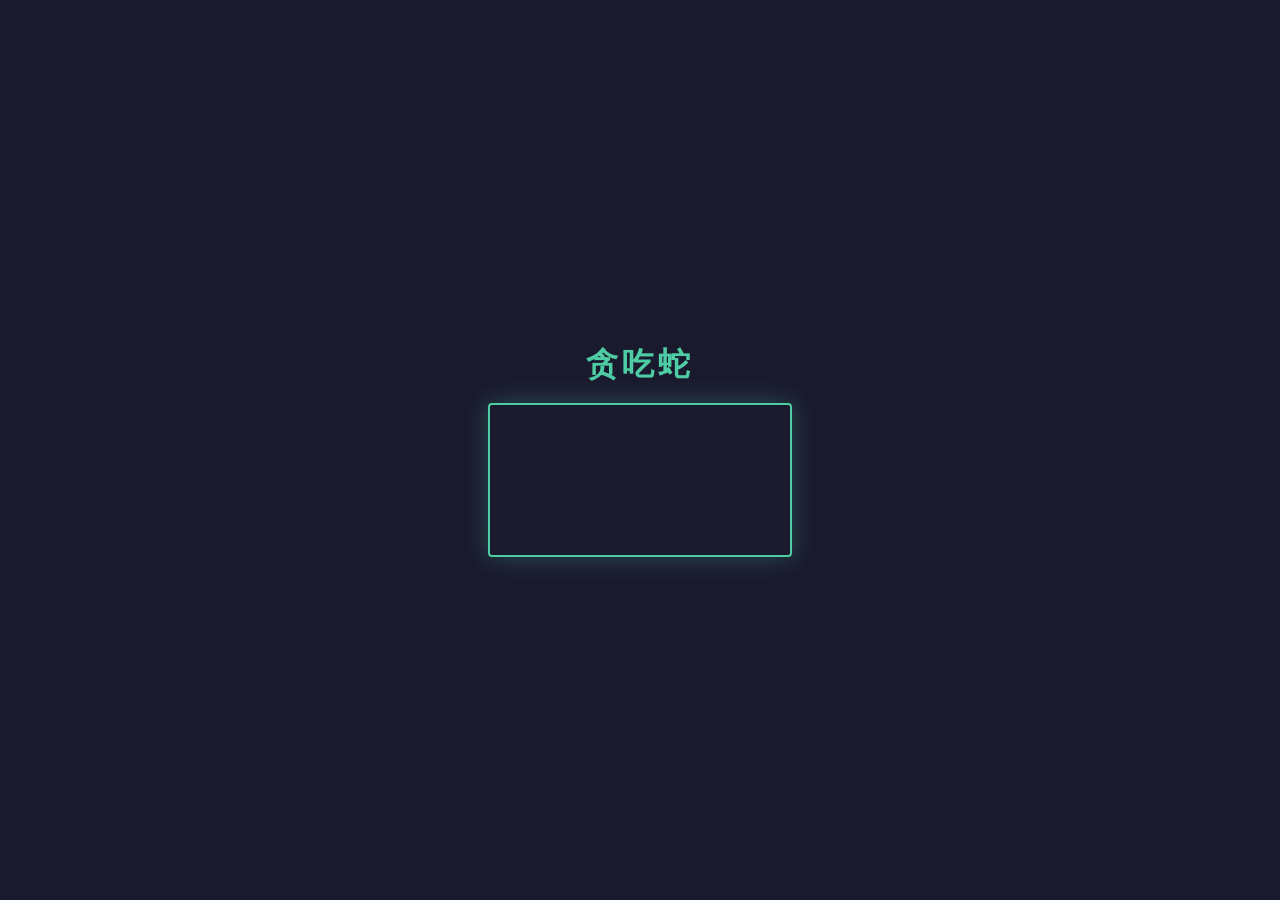
==== games/snake.html @ c6e4768f "feat: add games/snake.html with base HTML structure and canvas Co-Authored-By: Claude Sonnet 4.6 <no" ====
<!DOCTYPE html>
<html lang="zh-CN">
<head>
  <meta charset="UTF-8" />
  <meta name="viewport" content="width=device-width, initial-scale=1.0" />
  <title>贪吃蛇</title>
  <style>
    * {
      margin: 0;
      padding: 0;
      box-sizing: border-box;
    }

    body {
      background: #1a1a2e;
      display: flex;
      flex-direction: column;
      align-items: center;
      justify-content: center;
      min-height: 100vh;
      font-family: 'Segoe UI', sans-serif;
      color: #eee;
    }

    h1 {
      font-size: 2rem;
      margin-bottom: 16px;
      letter-spacing: 4px;
      color: #4ecca3;
    }

    canvas {
      display: block;
      border: 2px solid #4ecca3;
      border-radius: 4px;
      box-shadow: 0 0 24px rgba(78, 204, 163, 0.3);
    }
  </style>
</head>
<body>
  <h1>贪吃蛇</h1>
  <canvas id="gameCanvas"></canvas>

  <script>
    // Game logic will be added in subsequent tasks
  </script>
</body>
</html>
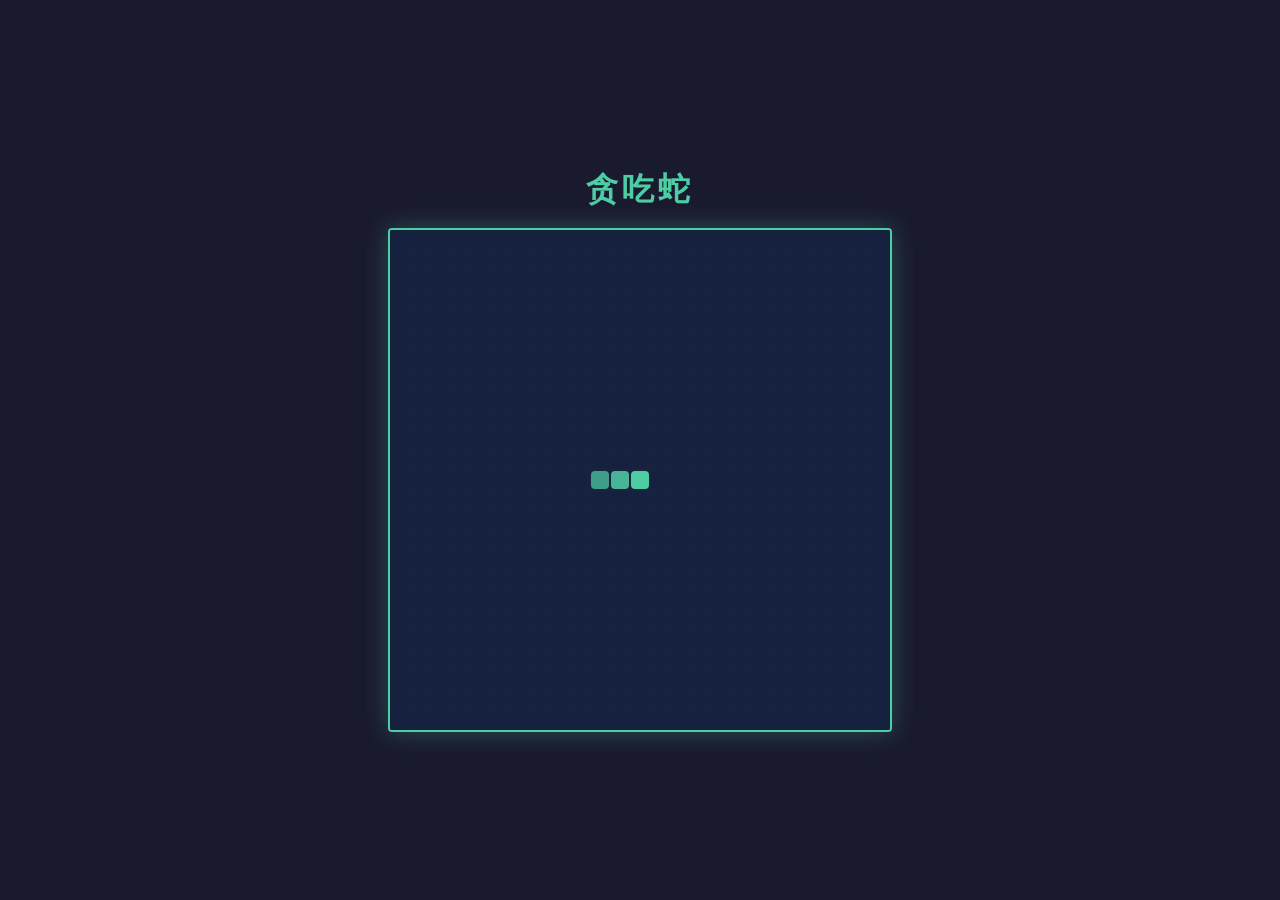
==== commit d8368d4b: "feat: implement game init and render loop Co-Authored-By: Claude Sonnet 4.6 <noreply@anthropic.com>" ====
--- a/games/snake.html
+++ b/games/snake.html
@@ -42,7 +42,96 @@
   <canvas id="gameCanvas"></canvas>
 
   <script>
-    // Game logic will be added in subsequent tasks
+    // ── Constants ──────────────────────────────────────────────
+    const CELL = 20;       // px per grid cell
+    const COLS = 25;
+    const ROWS = 25;
+    const BASE_SPEED = 150; // ms per frame
+
+    // ── Canvas setup ───────────────────────────────────────────
+    const canvas = document.getElementById('gameCanvas');
+    const ctx = canvas.getContext('2d');
+    canvas.width  = COLS * CELL;
+    canvas.height = ROWS * CELL;
+
+    // ── Game state ─────────────────────────────────────────────
+    let snake, loopId;
+
+    function initState() {
+      const cx = Math.floor(COLS / 2);
+      const cy = Math.floor(ROWS / 2);
+      snake = [
+        { x: cx,     y: cy },
+        { x: cx - 1, y: cy },
+        { x: cx - 2, y: cy },
+      ];
+    }
+
+    // ── Drawing helpers ────────────────────────────────────────
+    function roundRect(x, y, w, h, r) {
+      ctx.beginPath();
+      ctx.moveTo(x + r, y);
+      ctx.lineTo(x + w - r, y);
+      ctx.quadraticCurveTo(x + w, y, x + w, y + r);
+      ctx.lineTo(x + w, y + h - r);
+      ctx.quadraticCurveTo(x + w, y + h, x + w - r, y + h);
+      ctx.lineTo(x + r, y + h);
+      ctx.quadraticCurveTo(x, y + h, x, y + h - r);
+      ctx.lineTo(x, y + r);
+      ctx.quadraticCurveTo(x, y, x + r, y);
+      ctx.closePath();
+    }
+
+    function drawBackground() {
+      ctx.fillStyle = '#16213e';
+      ctx.fillRect(0, 0, canvas.width, canvas.height);
+      // subtle grid
+      ctx.strokeStyle = 'rgba(255,255,255,0.03)';
+      ctx.lineWidth = 0.5;
+      for (let c = 0; c <= COLS; c++) {
+        ctx.beginPath(); ctx.moveTo(c * CELL, 0); ctx.lineTo(c * CELL, canvas.height); ctx.stroke();
+      }
+      for (let r = 0; r <= ROWS; r++) {
+        ctx.beginPath(); ctx.moveTo(0, r * CELL); ctx.lineTo(canvas.width, r * CELL); ctx.stroke();
+      }
+    }
+
+    function drawSnake() {
+      snake.forEach((seg, i) => {
+        const px = seg.x * CELL + 1;
+        const py = seg.y * CELL + 1;
+        const sz = CELL - 2;
+        if (i === 0) {
+          ctx.fillStyle = '#4ecca3';
+        } else {
+          const alpha = 1 - (i / snake.length) * 0.4;
+          ctx.fillStyle = `rgba(78,204,163,${alpha})`;
+        }
+        roundRect(px, py, sz, sz, 4);
+        ctx.fill();
+      });
+    }
+
+    // ── Main draw ──────────────────────────────────────────────
+    function draw() {
+      drawBackground();
+      drawSnake();
+    }
+
+    // ── Game loop ──────────────────────────────────────────────
+    function startLoop(speed) {
+      if (loopId) clearInterval(loopId);
+      loopId = setInterval(gameTick, speed);
+    }
+
+    function gameTick() {
+      draw();
+    }
+
+    // ── Boot ───────────────────────────────────────────────────
+    initState();
+    draw();
+    startLoop(BASE_SPEED);
   </script>
 </body>
 </html>
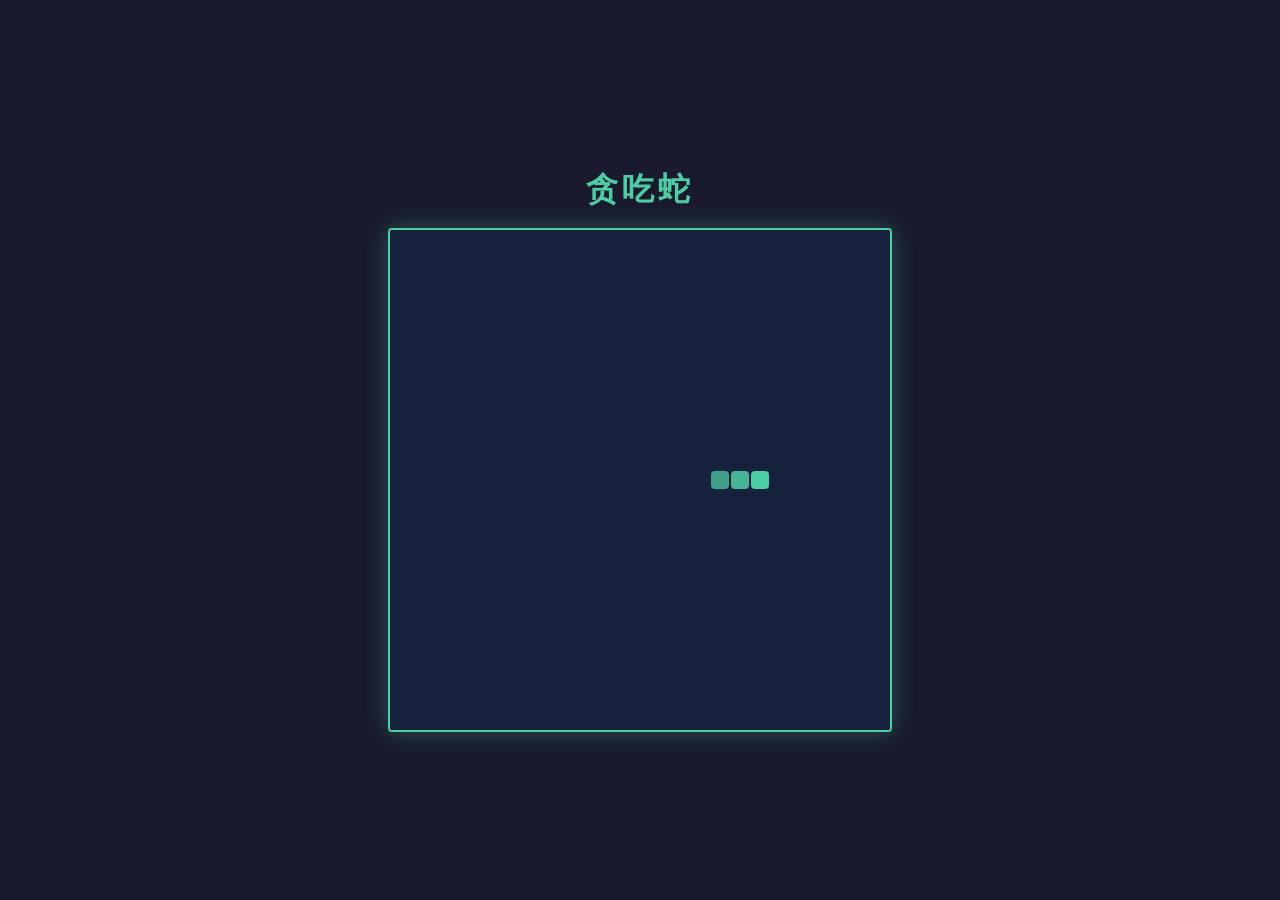
==== commit 05e63ba8: "feat: implement snake movement and keyboard controls Co-Authored-By: Claude Sonnet 4.6 <noreply@anth" ====
--- a/games/snake.html
+++ b/games/snake.html
@@ -55,7 +55,7 @@
     canvas.height = ROWS * CELL;
 
     // ── Game state ─────────────────────────────────────────────
-    let snake, loopId;
+    let snake, dir, nextDir, loopId;
 
     function initState() {
       const cx = Math.floor(COLS / 2);
@@ -65,7 +65,34 @@
         { x: cx - 1, y: cy },
         { x: cx - 2, y: cy },
       ];
+      dir = nextDir = { x: 1, y: 0 };
     }
+
+    // ── Keyboard controls ──────────────────────────────────────
+    document.addEventListener('keydown', e => {
+      const map = {
+        ArrowUp:    { x:  0, y: -1 },
+        ArrowDown:  { x:  0, y:  1 },
+        ArrowLeft:  { x: -1, y:  0 },
+        ArrowRight: { x:  1, y:  0 },
+        w: { x:  0, y: -1 },
+        s: { x:  0, y:  1 },
+        a: { x: -1, y:  0 },
+        d: { x:  1, y:  0 },
+        W: { x:  0, y: -1 },
+        S: { x:  0, y:  1 },
+        A: { x: -1, y:  0 },
+        D: { x:  1, y:  0 },
+      };
+      const d = map[e.key];
+      if (!d) return;
+      // Prevent reversing direction
+      if (d.x === -dir.x && d.y === -dir.y) return;
+      nextDir = d;
+      if (['ArrowUp','ArrowDown','ArrowLeft','ArrowRight'].includes(e.key)) {
+        e.preventDefault();
+      }
+    });
 
     // ── Drawing helpers ────────────────────────────────────────
     function roundRect(x, y, w, h, r) {
@@ -124,7 +151,15 @@
       loopId = setInterval(gameTick, speed);
     }
 
+    function moveSnake() {
+      dir = nextDir;
+      const head = { x: snake[0].x + dir.x, y: snake[0].y + dir.y };
+      snake.unshift(head);
+      snake.pop(); // remove tail (eating logic will override this later)
+    }
+
     function gameTick() {
+      moveSnake();
       draw();
     }
 
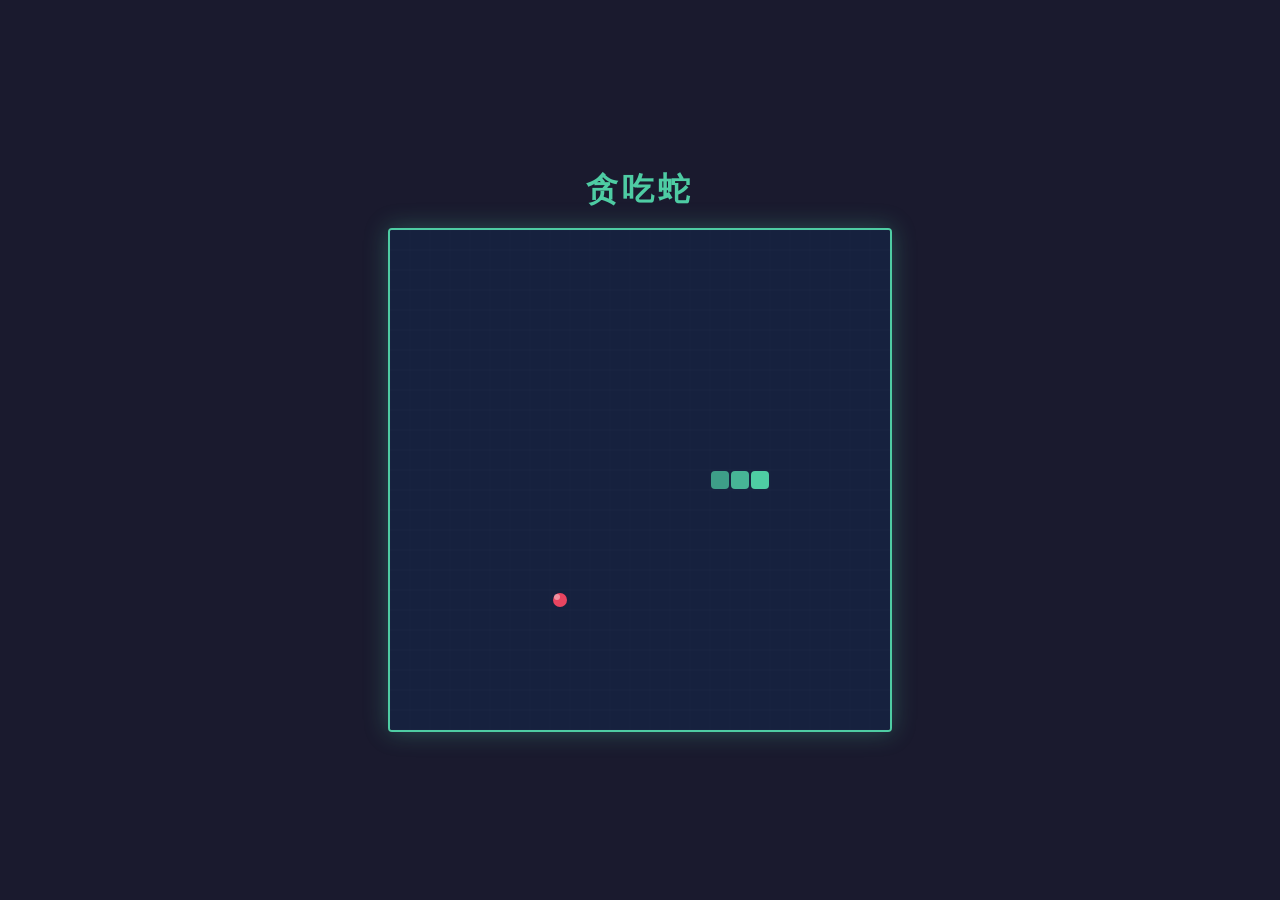
==== commit 62bad8f2: "feat: implement food spawning and eating logic Co-Authored-By: Claude Sonnet 4.6 <noreply@anthropic." ====
--- a/games/snake.html
+++ b/games/snake.html
@@ -55,7 +55,7 @@
     canvas.height = ROWS * CELL;
 
     // ── Game state ─────────────────────────────────────────────
-    let snake, dir, nextDir, loopId;
+    let snake, dir, nextDir, food, score, loopId;
 
     function initState() {
       const cx = Math.floor(COLS / 2);
@@ -66,6 +66,16 @@
         { x: cx - 2, y: cy },
       ];
       dir = nextDir = { x: 1, y: 0 };
+      score = 0;
+      spawnFood();
+    }
+
+    function spawnFood() {
+      let pos;
+      do {
+        pos = { x: Math.floor(Math.random() * COLS), y: Math.floor(Math.random() * ROWS) };
+      } while (snake.some(s => s.x === pos.x && s.y === pos.y));
+      food = pos;
     }
 
     // ── Keyboard controls ──────────────────────────────────────
@@ -139,9 +149,24 @@
       });
     }
 
+    function drawFood() {
+      const px = food.x * CELL + CELL / 2;
+      const py = food.y * CELL + CELL / 2;
+      ctx.beginPath();
+      ctx.arc(px, py, CELL / 2 - 3, 0, Math.PI * 2);
+      ctx.fillStyle = '#e94560';
+      ctx.fill();
+      // shine
+      ctx.beginPath();
+      ctx.arc(px - 3, py - 3, 3, 0, Math.PI * 2);
+      ctx.fillStyle = 'rgba(255,255,255,0.4)';
+      ctx.fill();
+    }
+
     // ── Main draw ──────────────────────────────────────────────
     function draw() {
       drawBackground();
+      drawFood();
       drawSnake();
     }
 
@@ -155,7 +180,13 @@
       dir = nextDir;
       const head = { x: snake[0].x + dir.x, y: snake[0].y + dir.y };
       snake.unshift(head);
-      snake.pop(); // remove tail (eating logic will override this later)
+      if (head.x === food.x && head.y === food.y) {
+        // Ate food — keep tail, grow by 1
+        score += 10;
+        spawnFood();
+      } else {
+        snake.pop();
+      }
     }
 
     function gameTick() {
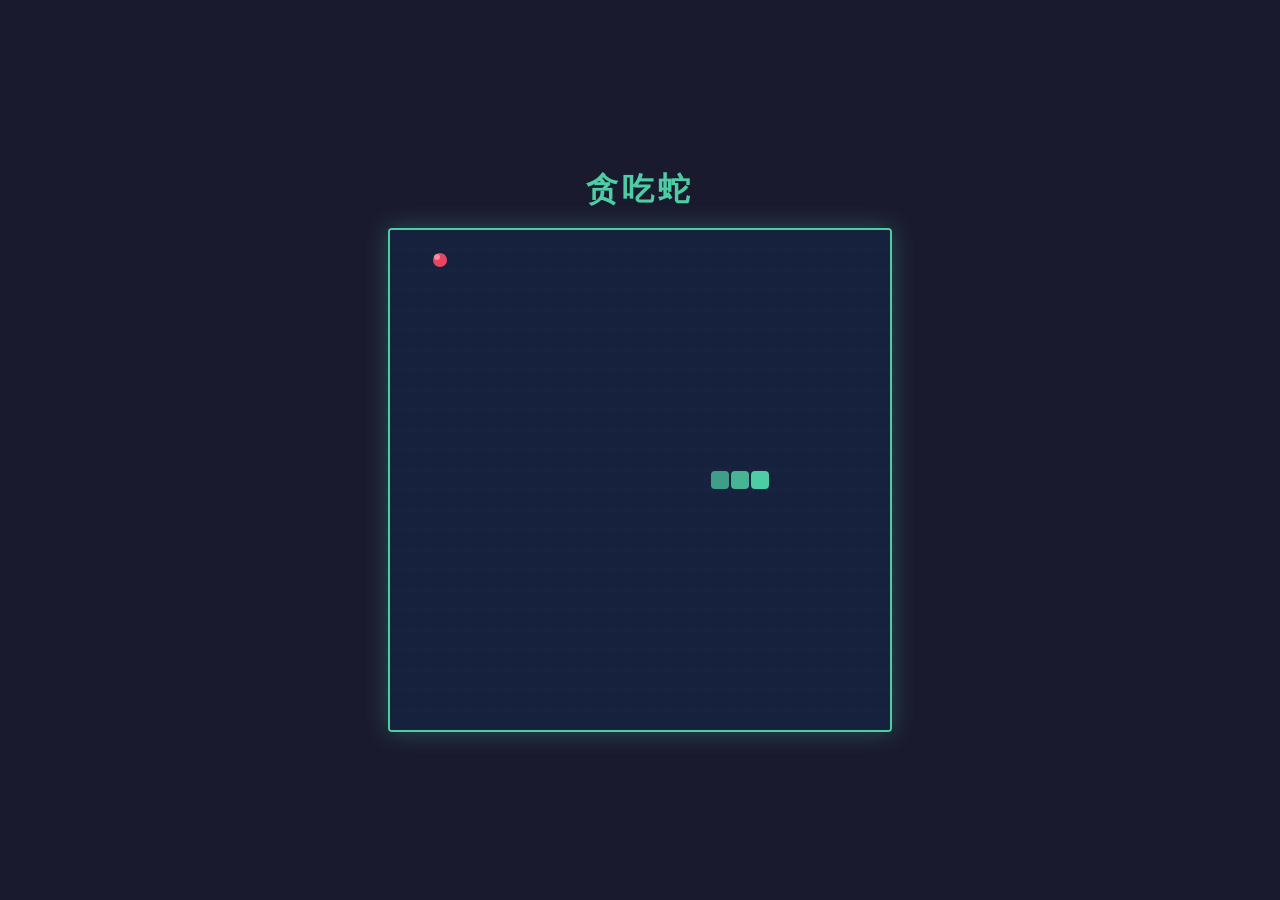
==== commit 163dff75: "feat: implement collision detection and game over screen Co-Authored-By: Claude Sonnet 4.6 <noreply@" ====
--- a/games/snake.html
+++ b/games/snake.html
@@ -55,7 +55,7 @@
     canvas.height = ROWS * CELL;
 
     // ── Game state ─────────────────────────────────────────────
-    let snake, dir, nextDir, food, score, loopId;
+    let snake, dir, nextDir, food, score, loopId, gameOver;
 
     function initState() {
       const cx = Math.floor(COLS / 2);
@@ -67,6 +67,7 @@
       ];
       dir = nextDir = { x: 1, y: 0 };
       score = 0;
+      gameOver = false;
       spawnFood();
     }
 
@@ -102,6 +103,9 @@
       if (['ArrowUp','ArrowDown','ArrowLeft','ArrowRight'].includes(e.key)) {
         e.preventDefault();
       }
+      if (e.key === ' ' && gameOver) {
+        restartGame();
+      }
     });
 
     // ── Drawing helpers ────────────────────────────────────────
@@ -189,9 +193,50 @@
       }
     }
 
+    function checkCollision() {
+      const head = snake[0];
+      if (head.x < 0 || head.x >= COLS || head.y < 0 || head.y >= ROWS) return true;
+      for (let i = 1; i < snake.length; i++) {
+        if (snake[i].x === head.x && snake[i].y === head.y) return true;
+      }
+      return false;
+    }
+
+    function drawGameOver() {
+      ctx.fillStyle = 'rgba(0,0,0,0.6)';
+      ctx.fillRect(0, 0, canvas.width, canvas.height);
+
+      ctx.textAlign = 'center';
+      ctx.fillStyle = '#e94560';
+      ctx.font = 'bold 36px Segoe UI';
+      ctx.fillText('Game Over', canvas.width / 2, canvas.height / 2 - 40);
+
+      ctx.fillStyle = '#eee';
+      ctx.font = '22px Segoe UI';
+      ctx.fillText(`得分: ${score}`, canvas.width / 2, canvas.height / 2 + 4);
+
+      ctx.fillStyle = '#4ecca3';
+      ctx.font = '16px Segoe UI';
+      ctx.fillText('按空格键重新开始', canvas.width / 2, canvas.height / 2 + 44);
+    }
+
     function gameTick() {
       moveSnake();
+      if (checkCollision()) {
+        clearInterval(loopId);
+        loopId = null;
+        gameOver = true;
+        draw();
+        drawGameOver();
+        return;
+      }
       draw();
+    }
+
+    function restartGame() {
+      initState();
+      draw();
+      startLoop(BASE_SPEED);
     }
 
     // ── Boot ───────────────────────────────────────────────────
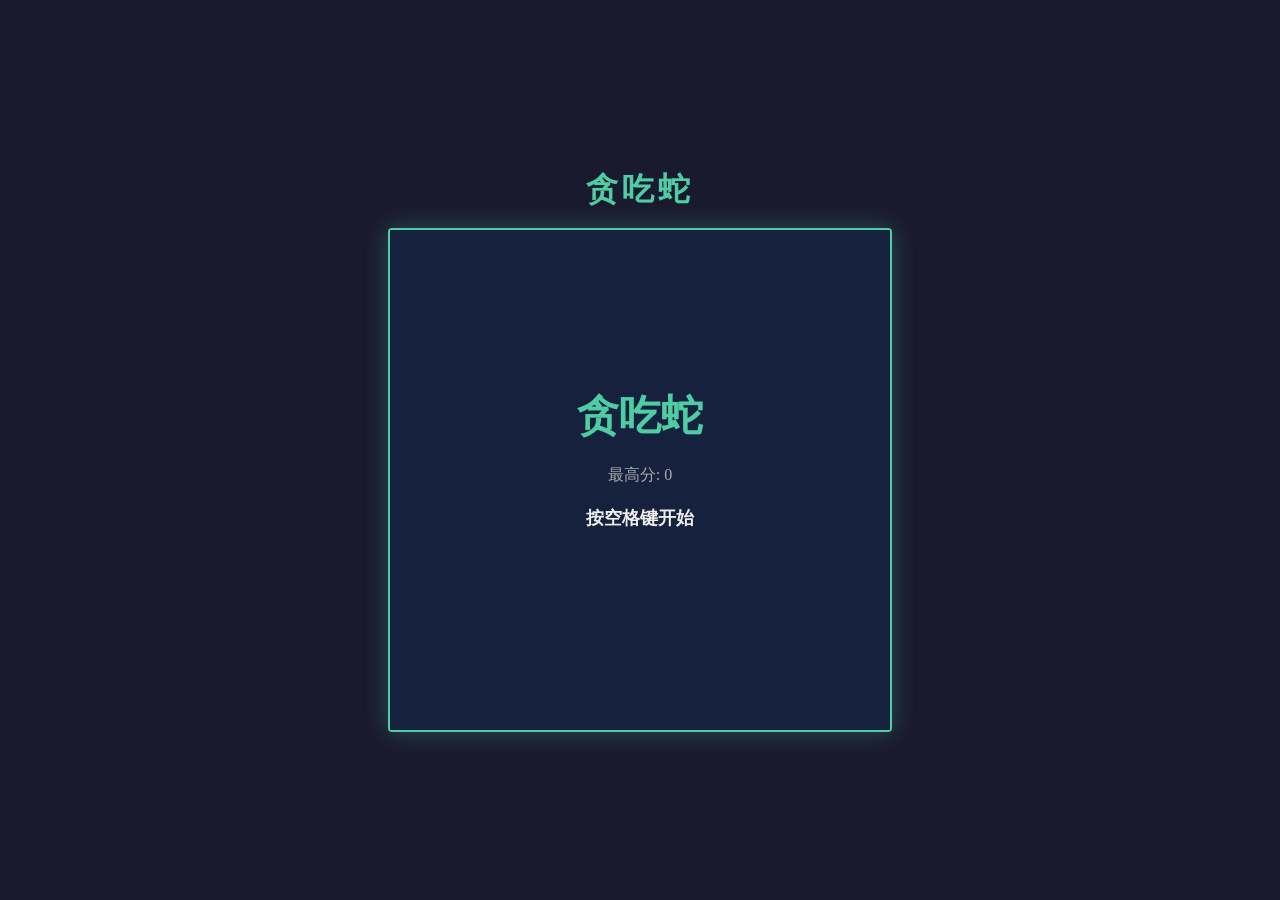
==== commit 3515ba1d: "feat: add start screen, scoreboard and speed progression Co-Authored-By: Claude Sonnet 4.6 <noreply@" ====
--- a/games/snake.html
+++ b/games/snake.html
@@ -55,7 +55,9 @@
     canvas.height = ROWS * CELL;
 
     // ── Game state ─────────────────────────────────────────────
-    let snake, dir, nextDir, food, score, loopId, gameOver;
+    let snake, dir, nextDir, food, score, loopId, gameOver, started;
+    let currentSpeed = BASE_SPEED;
+    let bestScore = parseInt(localStorage.getItem('snakeBest') || '0', 10);
 
     function initState() {
       const cx = Math.floor(COLS / 2);
@@ -68,6 +70,8 @@
       dir = nextDir = { x: 1, y: 0 };
       score = 0;
       gameOver = false;
+      started = false;
+      currentSpeed = BASE_SPEED;
       spawnFood();
     }
 
@@ -103,8 +107,14 @@
       if (['ArrowUp','ArrowDown','ArrowLeft','ArrowRight'].includes(e.key)) {
         e.preventDefault();
       }
-      if (e.key === ' ' && gameOver) {
-        restartGame();
+      if (e.key === ' ') {
+        if (!started) {
+          started = true;
+          startLoop(currentSpeed);
+        } else if (gameOver) {
+          restartGame();
+        }
+        e.preventDefault();
       }
     });
 
@@ -167,11 +177,41 @@
       ctx.fill();
     }
 
+    function drawScoreboard() {
+      ctx.textAlign = 'left';
+      ctx.font = 'bold 14px Segoe UI';
+      ctx.fillStyle = '#4ecca3';
+      ctx.fillText(`得分: ${score}`, 8, 18);
+      ctx.textAlign = 'right';
+      ctx.fillStyle = '#aaa';
+      ctx.fillText(`最高: ${bestScore}`, canvas.width - 8, 18);
+    }
+
+    function drawStartScreen() {
+      ctx.fillStyle = 'rgba(22,33,62,0.92)';
+      ctx.fillRect(0, 0, canvas.width, canvas.height);
+
+      ctx.textAlign = 'center';
+      ctx.fillStyle = '#4ecca3';
+      ctx.font = 'bold 42px Segoe UI';
+      ctx.fillText('贪吃蛇', canvas.width / 2, canvas.height / 2 - 50);
+
+      ctx.fillStyle = '#aaa';
+      ctx.font = '16px Segoe UI';
+      ctx.fillText(`最高分: ${bestScore}`, canvas.width / 2, canvas.height / 2);
+
+      ctx.fillStyle = '#eee';
+      ctx.font = 'bold 18px Segoe UI';
+      ctx.fillText('按空格键开始', canvas.width / 2, canvas.height / 2 + 44);
+    }
+
     // ── Main draw ──────────────────────────────────────────────
     function draw() {
       drawBackground();
+      if (!started) { drawStartScreen(); return; }
       drawFood();
       drawSnake();
+      drawScoreboard();
     }
 
     // ── Game loop ──────────────────────────────────────────────
@@ -187,6 +227,16 @@
       if (head.x === food.x && head.y === food.y) {
         // Ate food — keep tail, grow by 1
         score += 10;
+        if (score > bestScore) {
+          bestScore = score;
+          localStorage.setItem('snakeBest', bestScore);
+        }
+        // Speed up every 5 foods eaten
+        const foodsEaten = score / 10;
+        if (foodsEaten % 5 === 0) {
+          currentSpeed = Math.max(60, Math.floor(currentSpeed * 0.95));
+          startLoop(currentSpeed);
+        }
         spawnFood();
       } else {
         snake.pop();
@@ -221,6 +271,7 @@
     }
 
     function gameTick() {
+      if (!started || gameOver) return;
       moveSnake();
       if (checkCollision()) {
         clearInterval(loopId);
@@ -234,15 +285,16 @@
     }
 
     function restartGame() {
+      if (loopId) { clearInterval(loopId); loopId = null; }
       initState();
+      started = true;
       draw();
-      startLoop(BASE_SPEED);
+      startLoop(currentSpeed);
     }
 
     // ── Boot ───────────────────────────────────────────────────
     initState();
-    draw();
-    startLoop(BASE_SPEED);
+    draw(); // shows start screen
   </script>
 </body>
 </html>
